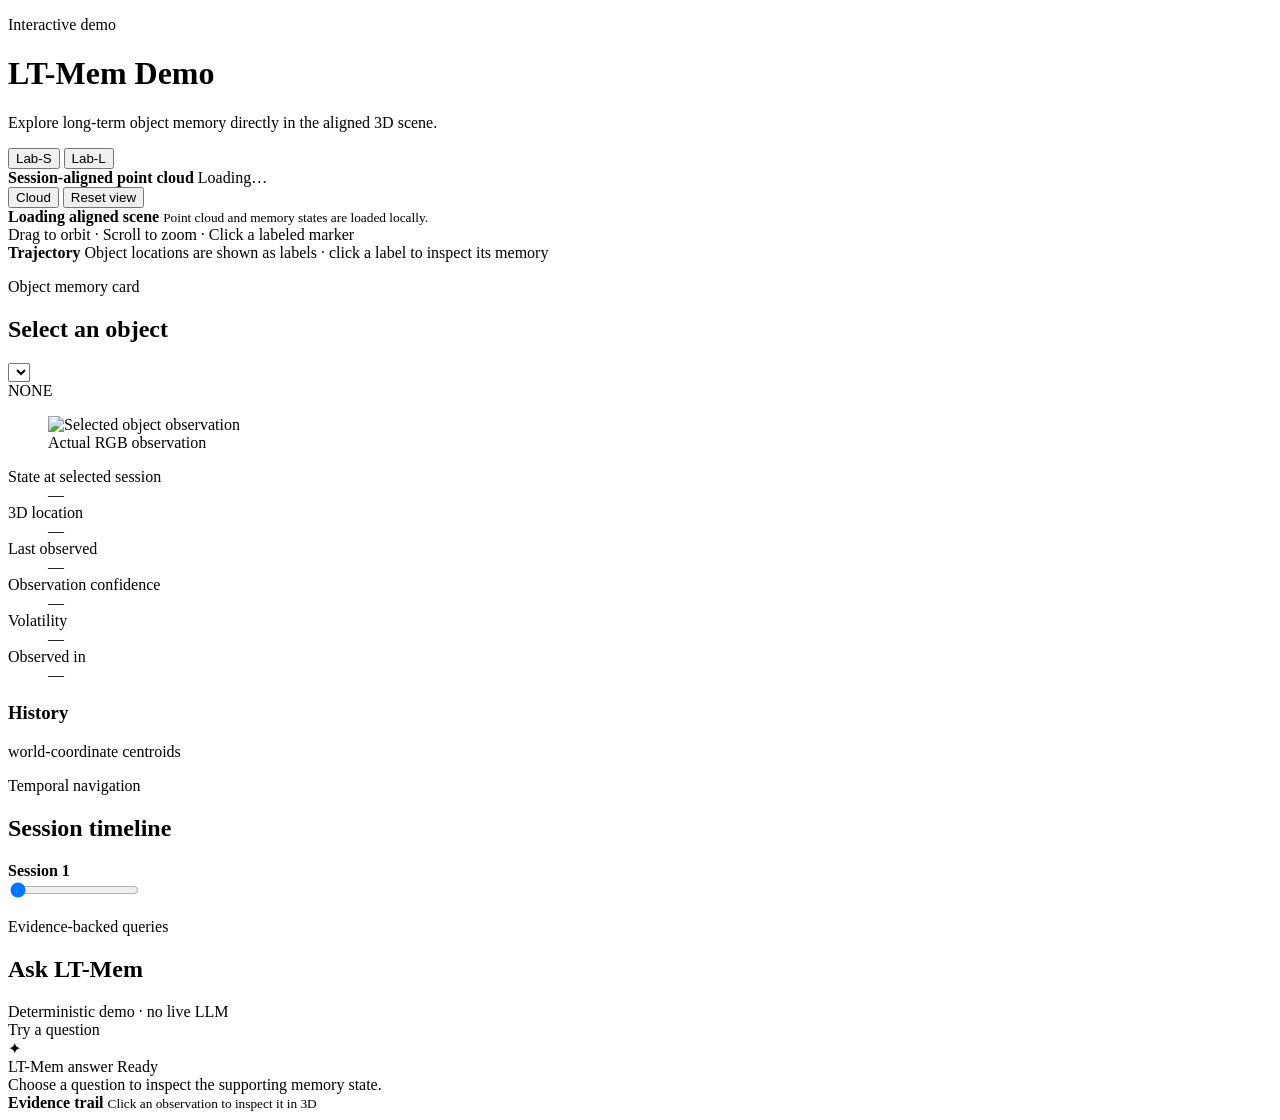
==== site/viewer/index.html @ f1600e9f "Restore interactive 3D viewer with compatibility fallback" ====
<!doctype html>
<html lang="en">
  <head>
    <base href="/DEMO/">
    <meta charset="utf-8" />
    <meta name="viewport" content="width=device-width, initial-scale=1" />
    <meta name="description" content="Interactive LT-Mem 3D memory demo" />
    <title>LT-Mem Demo</title>
    <link rel="preconnect" href="https://cdn.jsdelivr.net" crossorigin />
    <link rel="stylesheet" href="./styles.css?v=46" />
    <script type="importmap">
      {
        "imports": {
          "three": "./vendor-v38/three/build/three.module.js",
          "three/addons/": "./vendor-v38/three/examples/jsm/",
          "@mkkellogg/gaussian-splats-3d": "./vendor-v38/@mkkellogg/gaussian-splats-3d/build/gaussian-splats-3d.module.js"
        }
      }
    </script>
  </head>
  <body>
    <main class="page-shell">
      <header class="demo-header">
        <div>
          <p class="eyebrow">Interactive demo</p>
          <h1>LT-Mem <span>Demo</span></h1>
          <p class="lede">Explore long-term object memory directly in the aligned 3D scene.</p>
        </div>
        <div class="environment-switch" aria-label="Environment">
          <button class="env-button active" data-env="Lab-S">Lab-S</button>
          <button class="env-button" data-env="Lab-L">Lab-L</button>
        </div>
      </header>

      <section class="demo-grid">
        <article class="viewer-card">
          <div class="viewer-toolbar">
            <div>
              <span class="status-dot"></span>
              <strong id="sceneModeLabel">Session-aligned point cloud</strong>
              <span id="cloudStats" class="muted">Loading…</span>
            </div>
            <div class="viewer-actions">
              <button id="densityMode" class="icon-button" hidden type="button" aria-label="Toggle local densification">Dense</button>
              <button id="pointSmaller" class="icon-button" hidden type="button" aria-label="Smaller points">Points −</button>
              <button id="pointLarger" class="icon-button" hidden type="button" aria-label="Larger points">Points +</button>
              <button id="toggleCloud" class="icon-button" type="button">Cloud</button>
              <button id="resetView" class="icon-button" type="button">Reset view</button>
            </div>
          </div>
          <div id="viewer" class="viewer" aria-label="Interactive 3D point-cloud viewer">
            <div id="loader" class="loader-panel">
              <span class="spinner"></span>
              <strong>Loading aligned scene</strong>
              <small>Point cloud and memory states are loaded locally.</small>
            </div>
            <div id="mapEvidenceCue" class="map-evidence-cue hidden"></div>
            <div class="viewer-hint">Drag to orbit · Scroll to zoom · Click a labeled marker</div>
          </div>
          <div class="legend" aria-label="3D map legend">
            <span><i class="legend-trajectory" aria-hidden="true"></i><strong>Trajectory</strong></span>
            <span>Object locations are shown as labels · click a label to inspect its memory</span>
          </div>
        </article>

        <aside class="memory-card">
          <div class="card-heading">
            <div>
              <p class="eyebrow">Object memory card</p>
              <h2 id="objectName">Select an object</h2>
            </div>
            <select id="objectSelect" aria-label="Object"></select>
          </div>

          <div id="eventBadge" class="event-badge none">NONE</div>

          <figure id="observationFigure" class="observation-figure hidden">
            <img id="observationImage" alt="Selected object observation" />
            <figcaption id="observationCaption">Actual RGB observation</figcaption>
          </figure>

          <dl class="memory-facts">
            <div>
              <dt>State at selected session</dt>
              <dd id="stateValue">—</dd>
            </div>
            <div>
              <dt>3D location</dt>
              <dd id="locationValue">—</dd>
            </div>
            <div>
              <dt>Last observed</dt>
              <dd id="lastObservedValue">—</dd>
            </div>
            <div>
              <dt>Observation confidence</dt>
              <dd id="confidenceValue">—</dd>
            </div>
            <div>
              <dt>Volatility</dt>
              <dd id="volatilityValue">—</dd>
            </div>
            <div>
              <dt>Observed in</dt>
              <dd id="observedCountValue">—</dd>
            </div>
          </dl>

          <div class="history-heading">
            <h3>History</h3>
            <span>world-coordinate centroids</span>
          </div>
          <ol id="historyList" class="history-list"></ol>
        </aside>
      </section>

      <section class="timeline-card">
        <div class="section-title">
          <div>
            <p class="eyebrow">Temporal navigation</p>
            <h2>Session timeline</h2>
          </div>
          <strong id="sessionLabel">Session 1</strong>
        </div>
        <input id="sessionRange" type="range" min="1" max="10" step="1" value="1" aria-label="Session" />
        <div id="sessionTicks" class="session-ticks"></div>
        <div id="eventTimeline" class="event-timeline"></div>
      </section>

      <section class="qa-card">
        <div class="section-title">
          <div>
            <p class="eyebrow">Evidence-backed queries</p>
            <h2>Ask LT-Mem</h2>
          </div>
          <span class="static-label">Deterministic demo · no live LLM</span>
        </div>
        <div class="qa-workspace">
          <div class="question-column">
            <span class="qa-column-label">Try a question</span>
            <div id="questionButtons" class="question-buttons"></div>
          </div>
          <div class="answer-panel">
            <div class="answer-icon">✦</div>
            <div class="answer-content">
              <div class="answer-heading">
                <span>LT-Mem answer</span>
                <span id="answerStatus" class="answer-status">Ready</span>
              </div>
              <div id="answerText" class="answer-text">Choose a question to inspect the supporting memory state.</div>
              <div class="evidence-heading">
                <strong>Evidence trail</strong>
                <small>Click an observation to inspect it in 3D</small>
              </div>
              <div id="answerEvidence" class="answer-evidence"></div>
            </div>
          </div>
        </div>
      </section>
    </main>

    <template id="historyItemTemplate">
      <li>
        <span class="history-session"></span>
        <span class="history-event"></span>
        <span class="history-position"></span>
      </li>
    </template>

    <script type="module" src="./app-bootstrap.js?v=46"></script>
  </body>
</html>
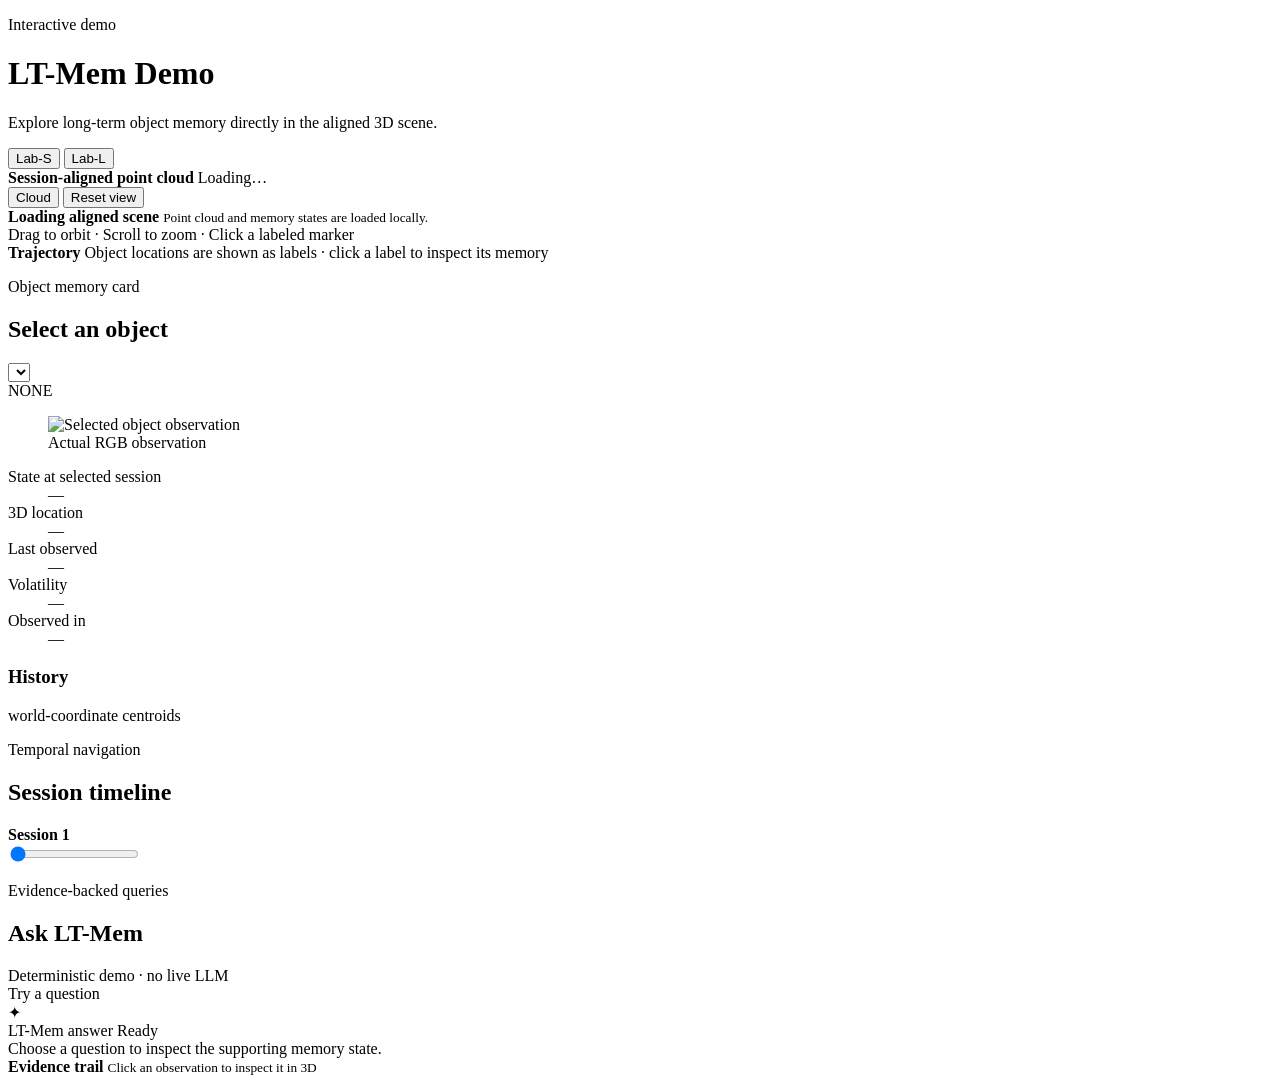
==== commit bebb690c: "Remove observation confidence from demo" ====
--- a/site/viewer/index.html
+++ b/site/viewer/index.html
@@ -7,13 +7,12 @@
     <meta name="description" content="Interactive LT-Mem 3D memory demo" />
     <title>LT-Mem Demo</title>
     <link rel="preconnect" href="https://cdn.jsdelivr.net" crossorigin />
-    <link rel="stylesheet" href="./styles.css?v=46" />
+    <link rel="stylesheet" href="./styles.css?v=50" />
     <script type="importmap">
       {
         "imports": {
-          "three": "./vendor-v38/three/build/three.module.js",
-          "three/addons/": "./vendor-v38/three/examples/jsm/",
-          "@mkkellogg/gaussian-splats-3d": "./vendor-v38/@mkkellogg/gaussian-splats-3d/build/gaussian-splats-3d.module.js"
+          "three": "./vendor-preview/three/build/three.module.js",
+          "three/addons/": "./vendor-preview/three/examples/jsm/"
         }
       }
     </script>
@@ -93,10 +92,6 @@
               <dd id="lastObservedValue">—</dd>
             </div>
             <div>
-              <dt>Observation confidence</dt>
-              <dd id="confidenceValue">—</dd>
-            </div>
-            <div>
               <dt>Volatility</dt>
               <dd id="volatilityValue">—</dd>
             </div>
@@ -167,6 +162,6 @@
       </li>
     </template>
 
-    <script type="module" src="./app-bootstrap.js?v=46"></script>
+    <script type="module" src="./app.js?v=50"></script>
   </body>
 </html>
